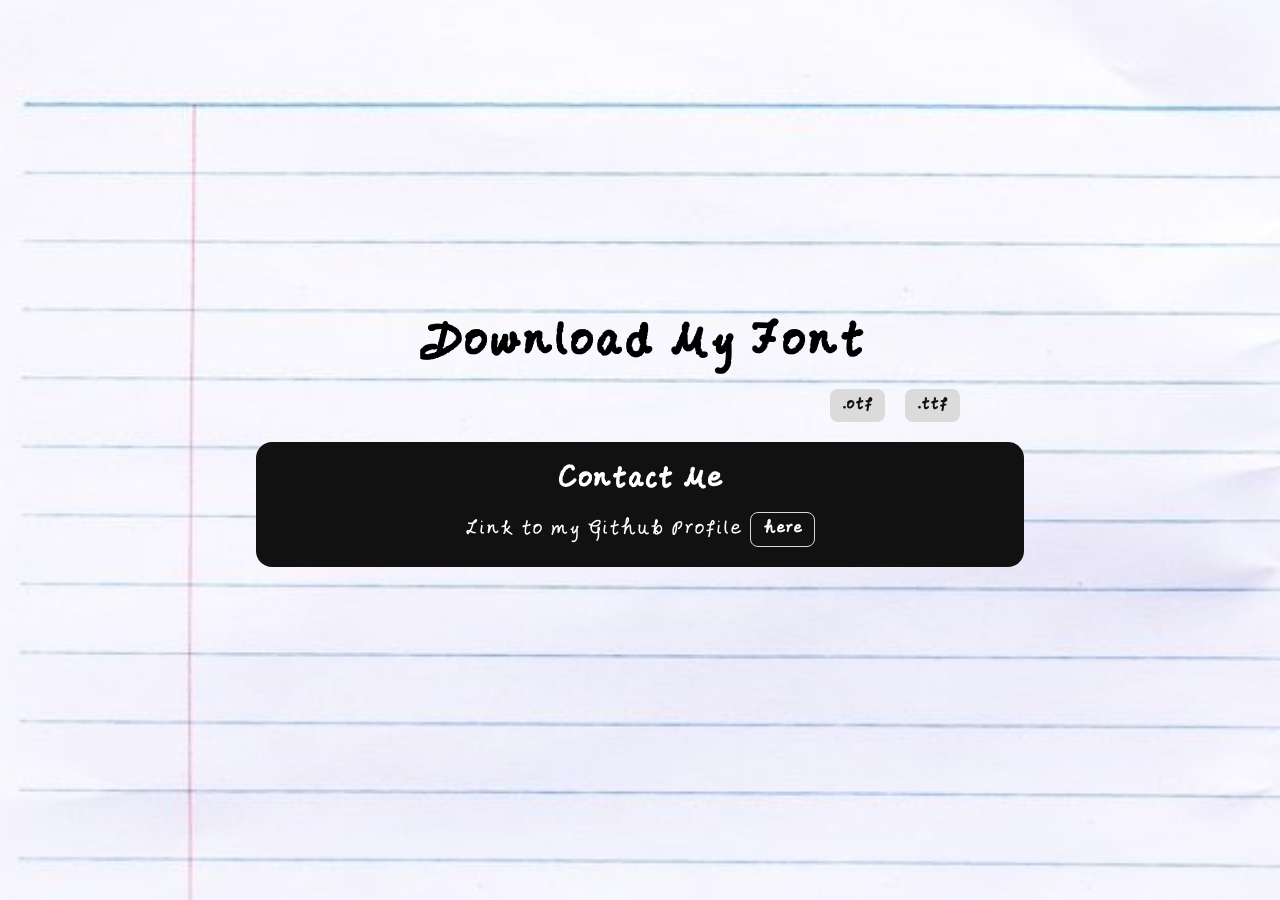
==== download.html @ 9009231b "download page done." ====
<!DOCTYPE html>
<html lang="en">
<head>
    <meta charset="UTF-8">
    <meta name="viewport" content="width=device-width, initial-scale=1.0">
    <title>Class Notes</title>
    <link rel="stylesheet" href="download.css">
</head>
<body>
    <h2>Download My Font</h2>
    <div class="download-btn-container">
        <a href="./assets/KakaFont-Regular.otf" class="download-btn">.otf</a>
        <a href="./assets/KakaFont-Regular.ttf" class="download-btn">.ttf</a>
    </div>

    <div class="contact-me">
        <h3>Contact Me</h3>
        <p>Link to my Github Profile <a href="https://github.com/raghacchino">here</a></p>
    </div>
</body>
</html>
---- download.css ----
@font-face {
    font-family: 'MyFont';
    src: url("./assets/Myfont-Regular.otf") format("opentype"),
        url("./assets/Myfont-Regular.ttf") format("truetype");
}

* {
    margin: 0;
    padding: 0;
    box-sizing: border-box;
    font-family: 'MyFont';
}

body {
    background: url("./assets/bg.jpg");
    background-size: cover;
    background-position: center;
    min-height: 100vh;
    width: 100%;
    display: flex;
    flex-direction: column;
    align-items: center;
    justify-content: center;
}

h2 {
    font-size: 60px;
    margin-bottom: 12px;
}

.download-btn-container {
    display: flex;
    justify-content: end;
    gap: 20px;
    /* margin-left: 600px; */
    width: 50%;
    /* height: ; */
}

.download-btn {
    display: flex;
    align-items: center;
    justify-content: center;
    background: #dbdbdb;
    color: #111;
    border-radius: 8px;
    cursor: pointer;
    font-size: 20px;
    font-weight: 600;
    padding: 6px 12px;
    text-decoration: none;
    transition: all 0.2s ease;
}

.download-btn:hover {
    background: #111;
    color: #fff;
}

.contact-me {
    display: flex;
    flex-direction: column;
    align-items: center;
    justify-content: center;
    width: 60%;
    gap: 12px;
    background: #111;
    color: #fff;
    padding: 20px;
    border-radius: 16px;
    margin: 20px;
}

.contact-me h3 {
    font-size: 36px;
}

.contact-me p {
    display: flex;
    align-items: center;
    gap: 8px;
    font-size: 26px;
}

.contact-me p a {
    display: inline-flex;
    align-items: center;
    justify-content: center;
    /* background: #111; */
    color: #fff;
    border: 1px solid #dbdbdb;
    border-radius: 8px;
    cursor: pointer;
    font-size: 20px;
    font-weight: 600;
    padding: 6px 12px;
    text-decoration: none;
    transition: all 0.2s ease;
}

.contact-me p a:hover {
    /* border-color: #1d1d1d; */
    background: #dbdbdb;
    color: #111;
}
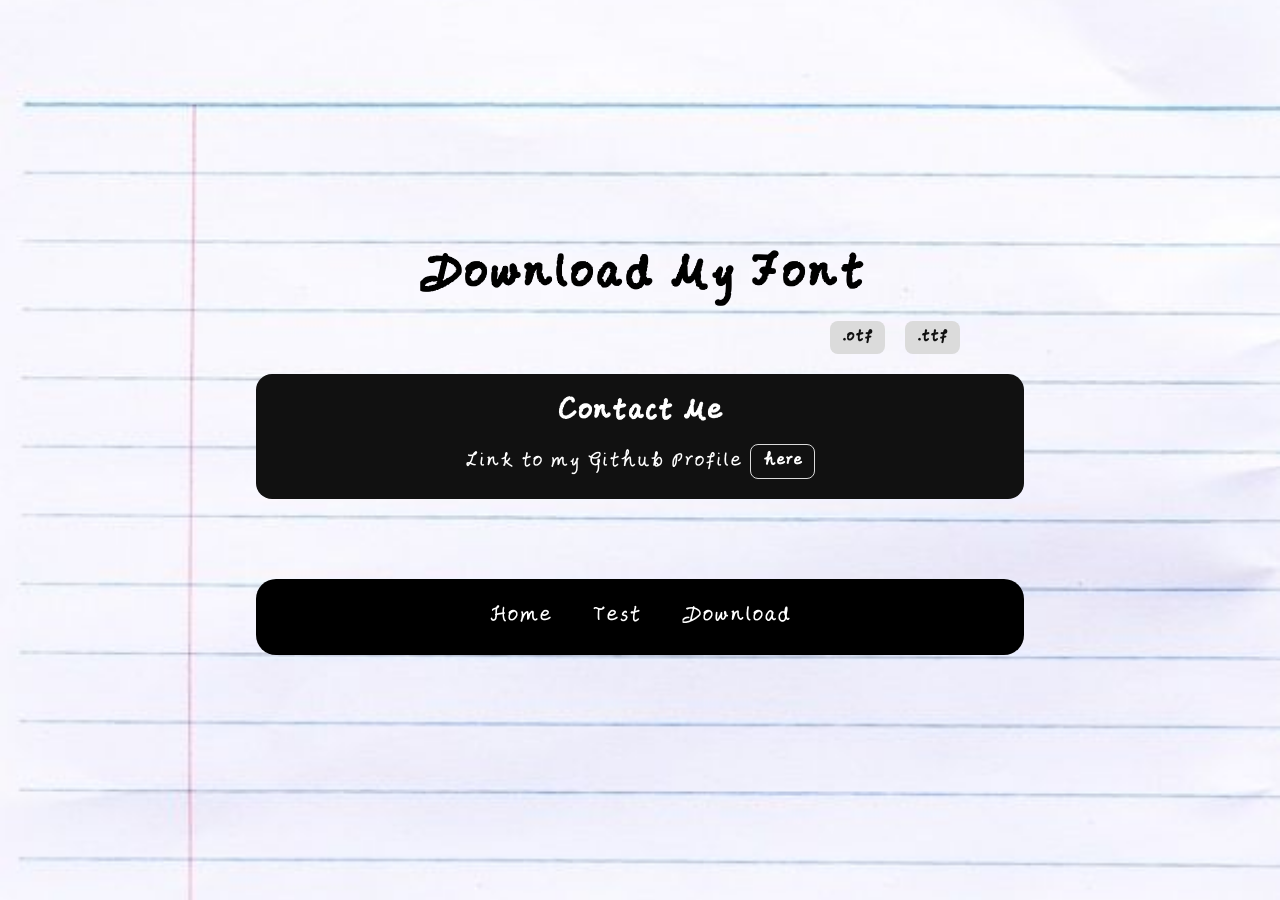
==== commit 1e762789: "download navbar done." ====
--- a/download.html
+++ b/download.html
@@ -3,7 +3,7 @@
 <head>
     <meta charset="UTF-8">
     <meta name="viewport" content="width=device-width, initial-scale=1.0">
-    <title>Class Notes</title>
+    <title>Class Notes | Download</title>
     <link rel="stylesheet" href="download.css">
 </head>
 <body>
@@ -17,5 +17,13 @@
         <h3>Contact Me</h3>
         <p>Link to my Github Profile <a href="https://github.com/raghacchino">here</a></p>
     </div>
+
+    <nav>
+        <ul>
+            <li><a href="index.html">Home</a></li>
+            <li><a href="test.html">Test</a></li>
+            <li><a href="download.html">Download</a></li>
+        </ul>
+    </nav>
 </body>
 </html>
--- a/download.css
+++ b/download.css
@@ -102,4 +102,38 @@
     /* border-color: #1d1d1d; */
     background: #dbdbdb;
     color: #111;
+}
+
+nav {
+    display: flex;
+    align-items: center;
+    justify-content: center;
+    background: #000;
+    border-radius: 20px;
+    height: 76px;
+    width: 60%;
+    z-index: 999;
+    margin-top: 60px;
+}
+
+nav ul {
+    list-style: none;
+    display: flex;
+    justify-content: center;
+    align-items: center;
+    width: 100%;
+}
+
+nav ul li {
+    margin: 20px;
+}
+
+nav ul li a {
+    text-decoration: none;
+    color: #fff;
+    font-size: 28px;
+}
+
+nav ul li a:hover {
+    text-decoration: underline;
 }
